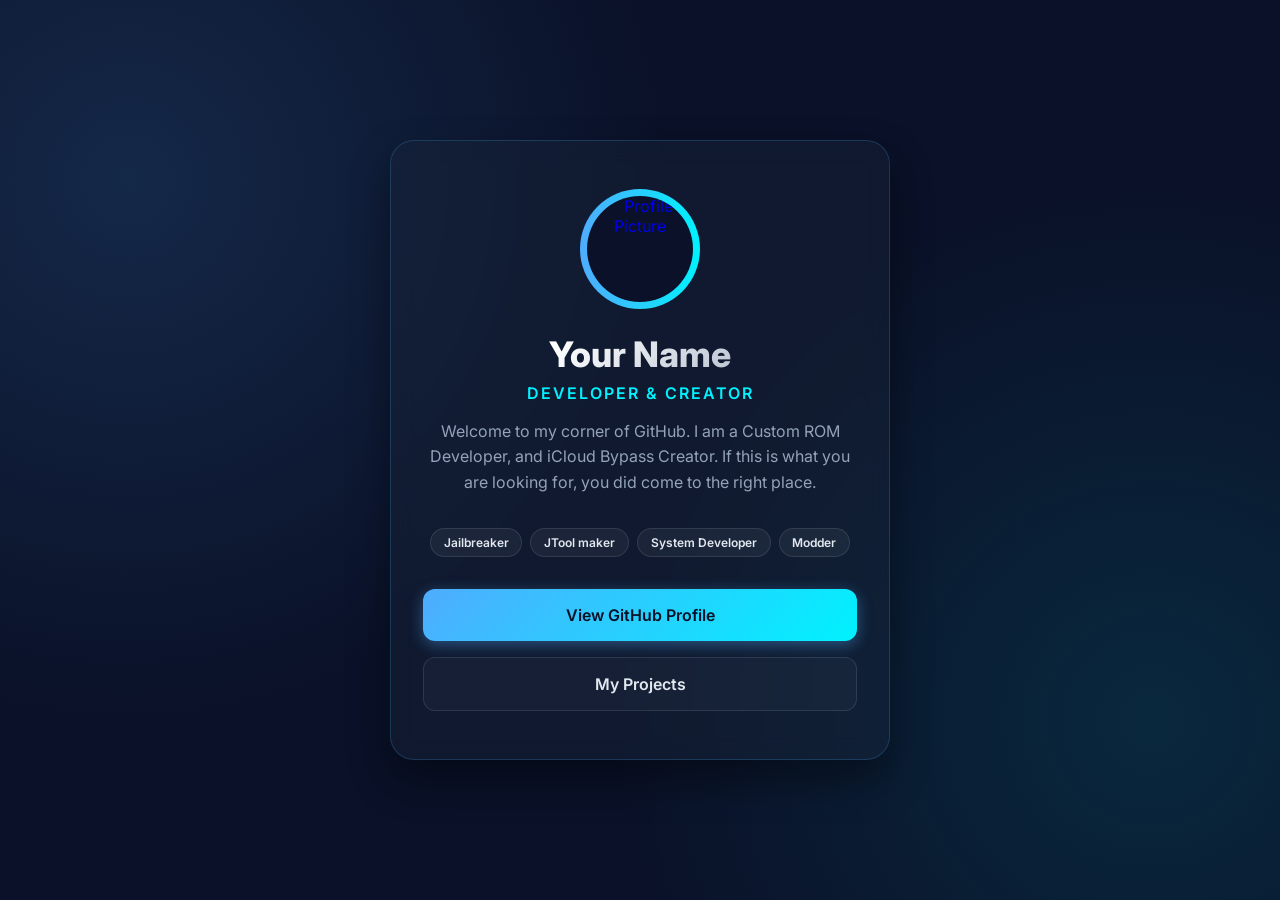
==== index.html @ 299c2cb3 "Update index.html" ====
<!DOCTYPE html>
<html lang="en">
<head>
    <meta charset="UTF-8">
    <meta name="viewport" content="width=device-width, initial-scale=1.0">
    <title>My GitHub Space</title>
    <!-- Google Fonts for modern typography -->
    <link rel="preconnect" href="https://fonts.googleapis.com">
    <link rel="preconnect" href="https://fonts.gstatic.com" crossorigin>
    <link href="https://fonts.googleapis.com/css2?family=Inter:wght@300;400;600;800&display=swap" rel="stylesheet">
    
    <style>
        /* Modern CSS Reset & Variables */
        :root {
            --bg-deep: #0a1128;
            --bg-card: rgba(27, 38, 59, 0.4);
            --border-glow: rgba(73, 182, 255, 0.2);
            --text-main: #e2e8f0;
            --text-muted: #94a3b8;
            --accent-cyan: #00f2fe;
            --accent-blue: #4facfe;
        }

        * {
            margin: 0;
            padding: 0;
            box-sizing: border-box;
        }

        body {
            font-family: 'Inter', sans-serif;
            background-color: var(--bg-deep);
            color: var(--text-main);
            min-height: 100vh;
            display: flex;
            flex-direction: column;
            align-items: center;
            justify-content: center;
            overflow-x: hidden;
            /* Subtle background glow effect */
            background-image: 
                radial-gradient(circle at 10% 20%, rgba(79, 172, 254, 0.15) 0%, transparent 40%),
                radial-gradient(circle at 90% 80%, rgba(0, 242, 254, 0.1) 0%, transparent 40%);
        }

        /* Container with Glassmorphism effect */
        .profile-container {
            background: var(--bg-card);
            backdrop-filter: blur(12px);
            -webkit-backdrop-filter: blur(12px);
            border: 1px solid var(--border-glow);
            border-radius: 24px;
            padding: 3rem 2rem;
            max-width: 500px;
            width: 90%;
            text-align: center;
            box-shadow: 0 20px 40px rgba(0, 0, 0, 0.4);
            animation: fadeIn 1s ease-out;
        }

        /* Avatar Wrapper & Link styling */
        .avatar-link {
            display: inline-block;
            text-decoration: none;
            border-radius: 50%;
            margin-bottom: 1.5rem;
            cursor: pointer;
        }

        /* Profile Image / Avatar Glow */
        .avatar {
            width: 120px;
            height: 120px;
            border-radius: 50%;
            border: 3px solid transparent;
            background-image: linear-gradient(var(--bg-deep), var(--bg-deep)), linear-gradient(to right, var(--accent-blue), var(--accent-cyan));
            background-origin: border-box;
            background-clip: content-box, border-box;
            padding: 4px;
            transition: transform 0.4s cubic-bezier(0.175, 0.885, 0.32, 1.275);
            display: block;
        }

        /* Hover effect on the link wraps into the image */
        .avatar-link:hover .avatar {
            transform: scale(1.08) rotate(8deg);
            box-shadow: 0 0 20px rgba(79, 172, 254, 0.4);
        }

        /* Typography */
        h1 {
            font-size: 2.2rem;
            font-weight: 800;
            margin-bottom: 0.5rem;
            background: linear-gradient(135deg, #fff 30%, var(--text-muted));
            -webkit-background-clip: text;
            -webkit-text-fill-color: transparent;
        }

        .subtitle {
            font-size: 1rem;
            color: var(--accent-cyan);
            font-weight: 600;
            text-transform: uppercase;
            letter-spacing: 2px;
            margin-bottom: 1rem;
        }

        .bio {
            color: var(--text-muted);
            font-size: 1rem;
            line-height: 1.6;
            margin-bottom: 2rem;
        }

        /* Modern Tech Badges */
        .tags {
            display: flex;
            justify-content: center;
            gap: 0.5rem;
            flex-wrap: wrap;
            margin-bottom: 2rem;
        }

        .tag {
            background: rgba(255, 255, 255, 0.05);
            padding: 0.4rem 0.8rem;
            border-radius: 50px;
            font-size: 0.75rem;
            font-weight: 600;
            color: var(--text-main);
            border: 1px solid rgba(255, 255, 255, 0.1);
        }

        /* Buttons & Links */
        .links-container {
            display: flex;
            flex-direction: column;
            gap: 1rem;
        }

        .btn {
            display: block;
            padding: 1rem;
            border-radius: 12px;
            text-decoration: none;
            font-weight: 600;
            transition: all 0.3s ease;
            position: relative;
            overflow: hidden;
        }

        .btn-primary {
            background: linear-gradient(135deg, var(--accent-blue) 0%, var(--accent-cyan) 100%);
            color: #0a1128;
            box-shadow: 0 4px 15px rgba(79, 172, 254, 0.4);
        }

        .btn-primary:hover {
            transform: translateY(-2px);
            box-shadow: 0 6px 20px rgba(79, 172, 254, 0.6);
        }

        .btn-secondary {
            background: rgba(255, 255, 255, 0.03);
            color: var(--text-main);
            border: 1px solid rgba(255, 255, 255, 0.1);
        }

        .btn-secondary:hover {
            background: rgba(255, 255, 255, 0.08);
            border-color: var(--accent-blue);
            transform: translateY(-2px);
        }

        /* Animations */
        @keyframes fadeIn {
            from {
                opacity: 0;
                transform: translateY(20px);
            }
            to {
                opacity: 1;
                transform: translateY(0);
            }
        }
    </style>
</head>
<body>

    <div class="profile-container">
        
        <!-- CLICKABLE AVATAR: Change the href to whatever link you want -->
        <a href="https://github.com/daclepro-maker/daclepro-maker.github.io/blob/main/credits.html" target="_blank" class="avatar-link" title="Visit my profile">
            <!-- Replace with your GitHub profile picture link -->
            <img src="https://avatars.githubusercontent.com/u/264457593?s=400&u=e9eca822c48490b959cda63b0a7a36c094a818da&v=4" alt="Profile Picture" class="avatar">
        </a>
        
        <h1>Your Name</h1>
        <div class="subtitle">Developer & Creator</div>
        
        <p class="bio">
            Welcome to my corner of GitHub. I am a Custom ROM Developer, and iCloud Bypass Creator. If this is what you are looking for, you did come to the right place.
        </p>

        <!-- Skill Tags -->
        <div class="tags">
            <span class="tag">Jailbreaker</span>
            <span class="tag">JTool maker</span>
            <span class="tag">System Developer</span>
            <span class="tag">Modder</span>
        </div>

        <!-- Call to Action Links -->
        <div class="links-container">
            <a href="https://github.com/daclepro-maker" target="_blank" class="btn btn-primary">View GitHub Profile</a>
            <a href="" class="btn btn-secondary">My Projects</a>
        </div>
    </div>

</body>
</html>
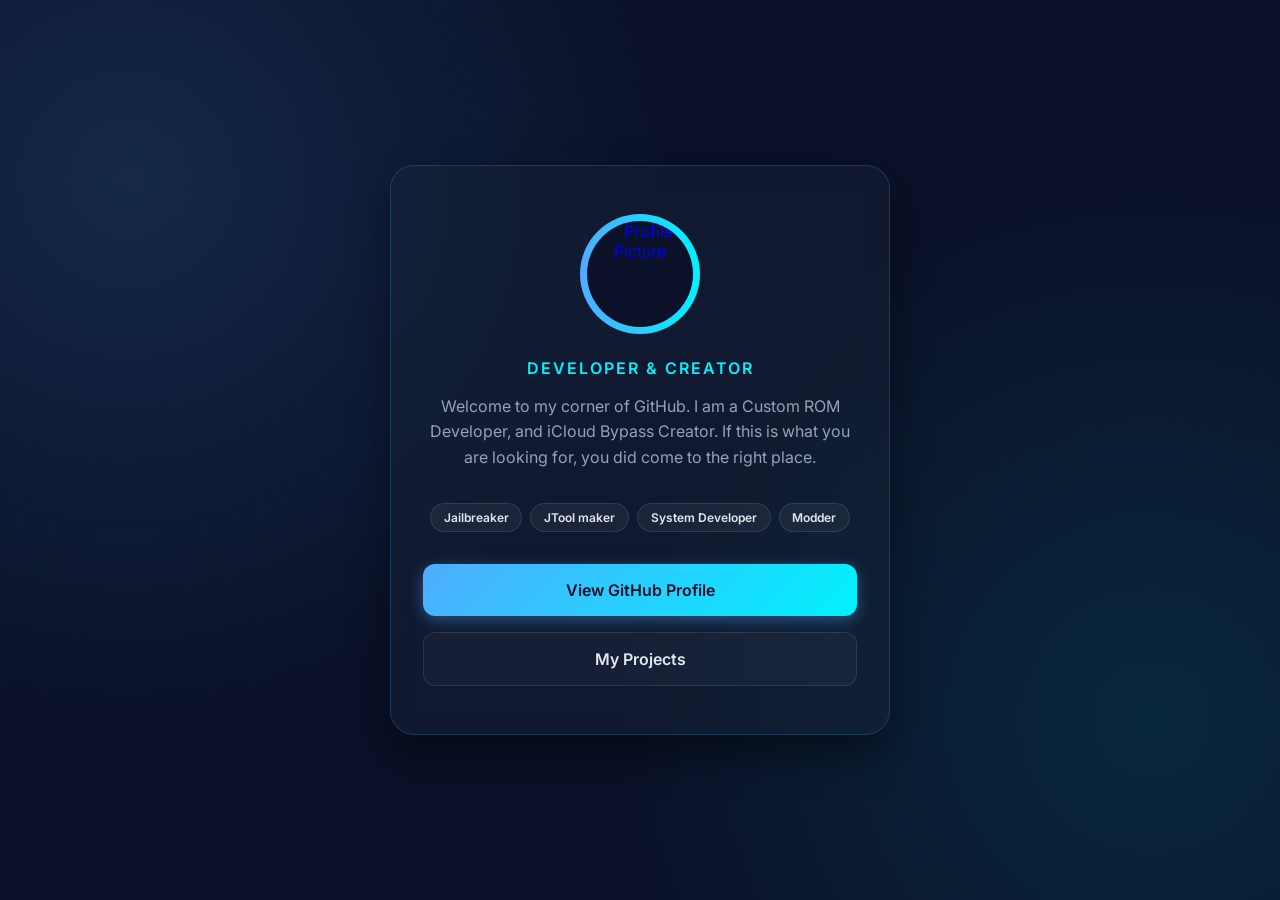
==== commit c931ed36: "Update index.html" ====
--- a/index.html
+++ b/index.html
@@ -3,7 +3,7 @@
 <head>
     <meta charset="UTF-8">
     <meta name="viewport" content="width=device-width, initial-scale=1.0">
-    <title>My GitHub Space</title>
+    <title>DaclePro</title>
     <!-- Google Fonts for modern typography -->
     <link rel="preconnect" href="https://fonts.googleapis.com">
     <link rel="preconnect" href="https://fonts.gstatic.com" crossorigin>
@@ -191,12 +191,12 @@
     <div class="profile-container">
         
         <!-- CLICKABLE AVATAR: Change the href to whatever link you want -->
-        <a href="https://github.com/daclepro-maker/daclepro-maker.github.io/blob/main/credits.html" target="_blank" class="avatar-link" title="Visit my profile">
+        <a href="/credits.html" target="_blank" class="avatar-link" title="Visit my profile">
             <!-- Replace with your GitHub profile picture link -->
             <img src="https://avatars.githubusercontent.com/u/264457593?s=400&u=e9eca822c48490b959cda63b0a7a36c094a818da&v=4" alt="Profile Picture" class="avatar">
         </a>
         
-        <h1>Your Name</h1>
+        <h1DaclePro</h1>
         <div class="subtitle">Developer & Creator</div>
         
         <p class="bio">
@@ -214,7 +214,7 @@
         <!-- Call to Action Links -->
         <div class="links-container">
             <a href="https://github.com/daclepro-maker" target="_blank" class="btn btn-primary">View GitHub Profile</a>
-            <a href="" class="btn btn-secondary">My Projects</a>
+            <a href="/index2.html" class="btn btn-secondary">My Projects</a>
         </div>
     </div>
 
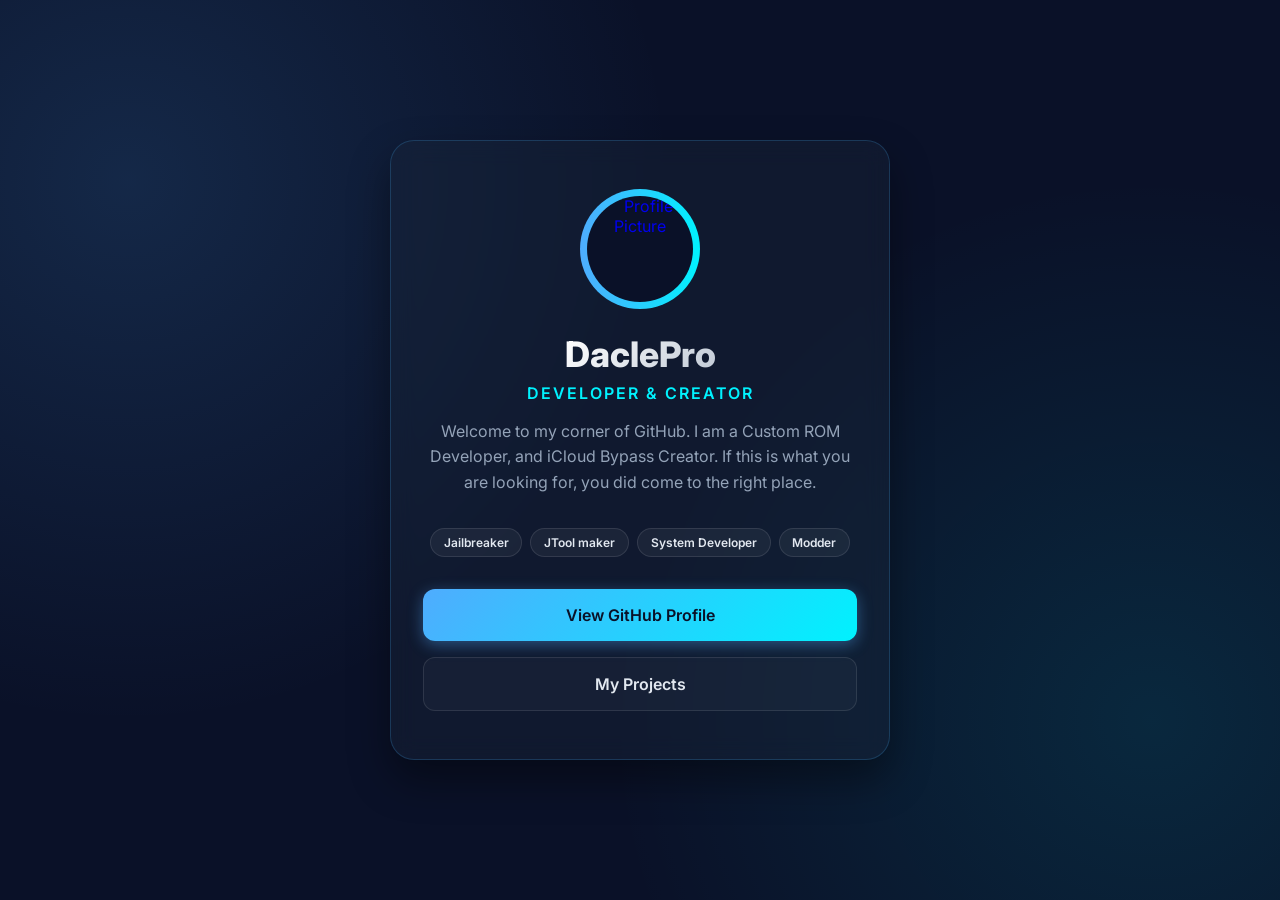
==== commit e364587f: "Fix HTML tag for the heading element" ====
--- a/index.html
+++ b/index.html
@@ -196,7 +196,7 @@
             <img src="https://avatars.githubusercontent.com/u/264457593?s=400&u=e9eca822c48490b959cda63b0a7a36c094a818da&v=4" alt="Profile Picture" class="avatar">
         </a>
         
-        <h1DaclePro</h1>
+        <h1>DaclePro</h1>
         <div class="subtitle">Developer & Creator</div>
         
         <p class="bio">
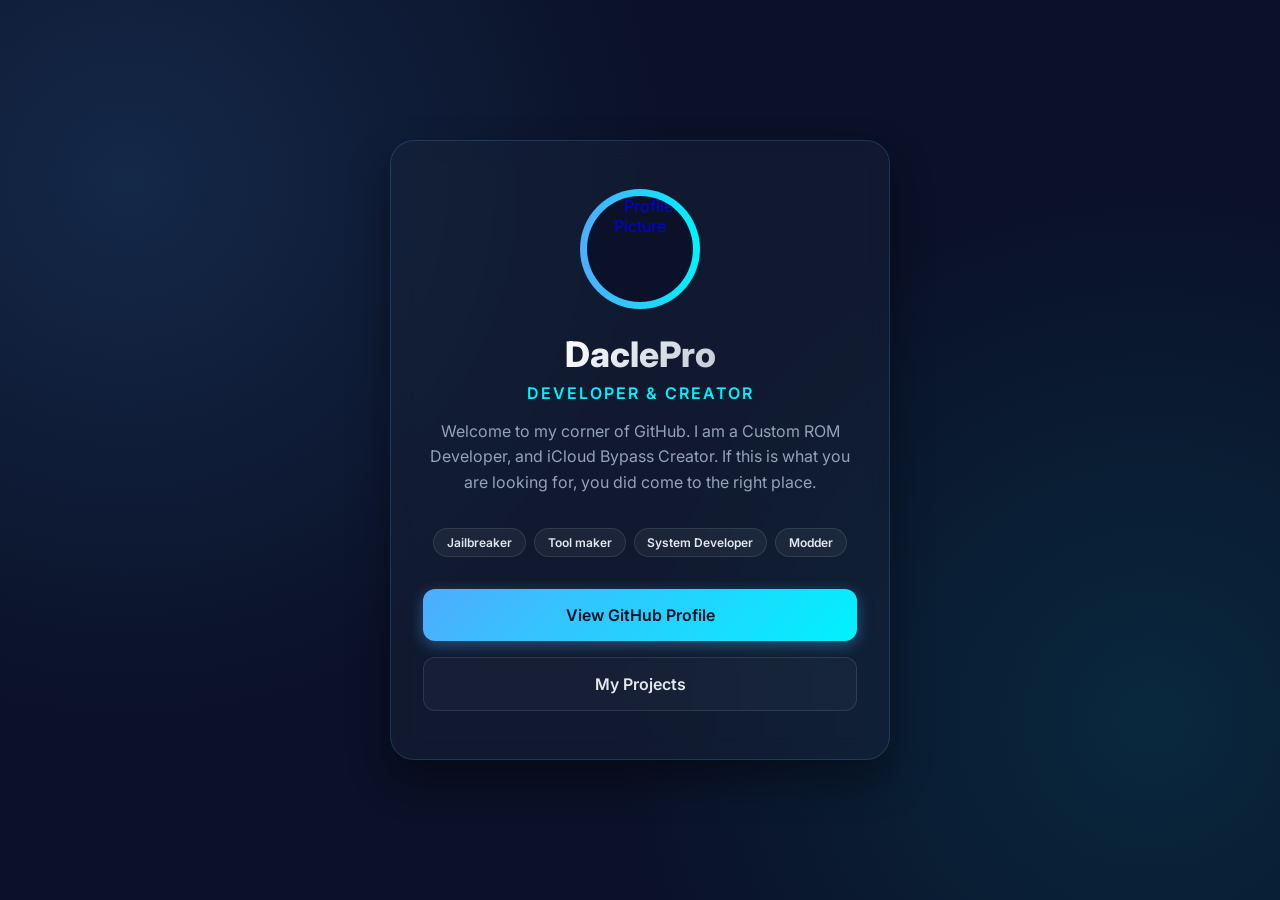
==== commit 2ed66337: "Update tag from 'JTool maker' to 'Tool maker'" ====
--- a/index.html
+++ b/index.html
@@ -206,7 +206,7 @@
         <!-- Skill Tags -->
         <div class="tags">
             <span class="tag">Jailbreaker</span>
-            <span class="tag">JTool maker</span>
+            <span class="tag">Tool maker</span>
             <span class="tag">System Developer</span>
             <span class="tag">Modder</span>
         </div>
